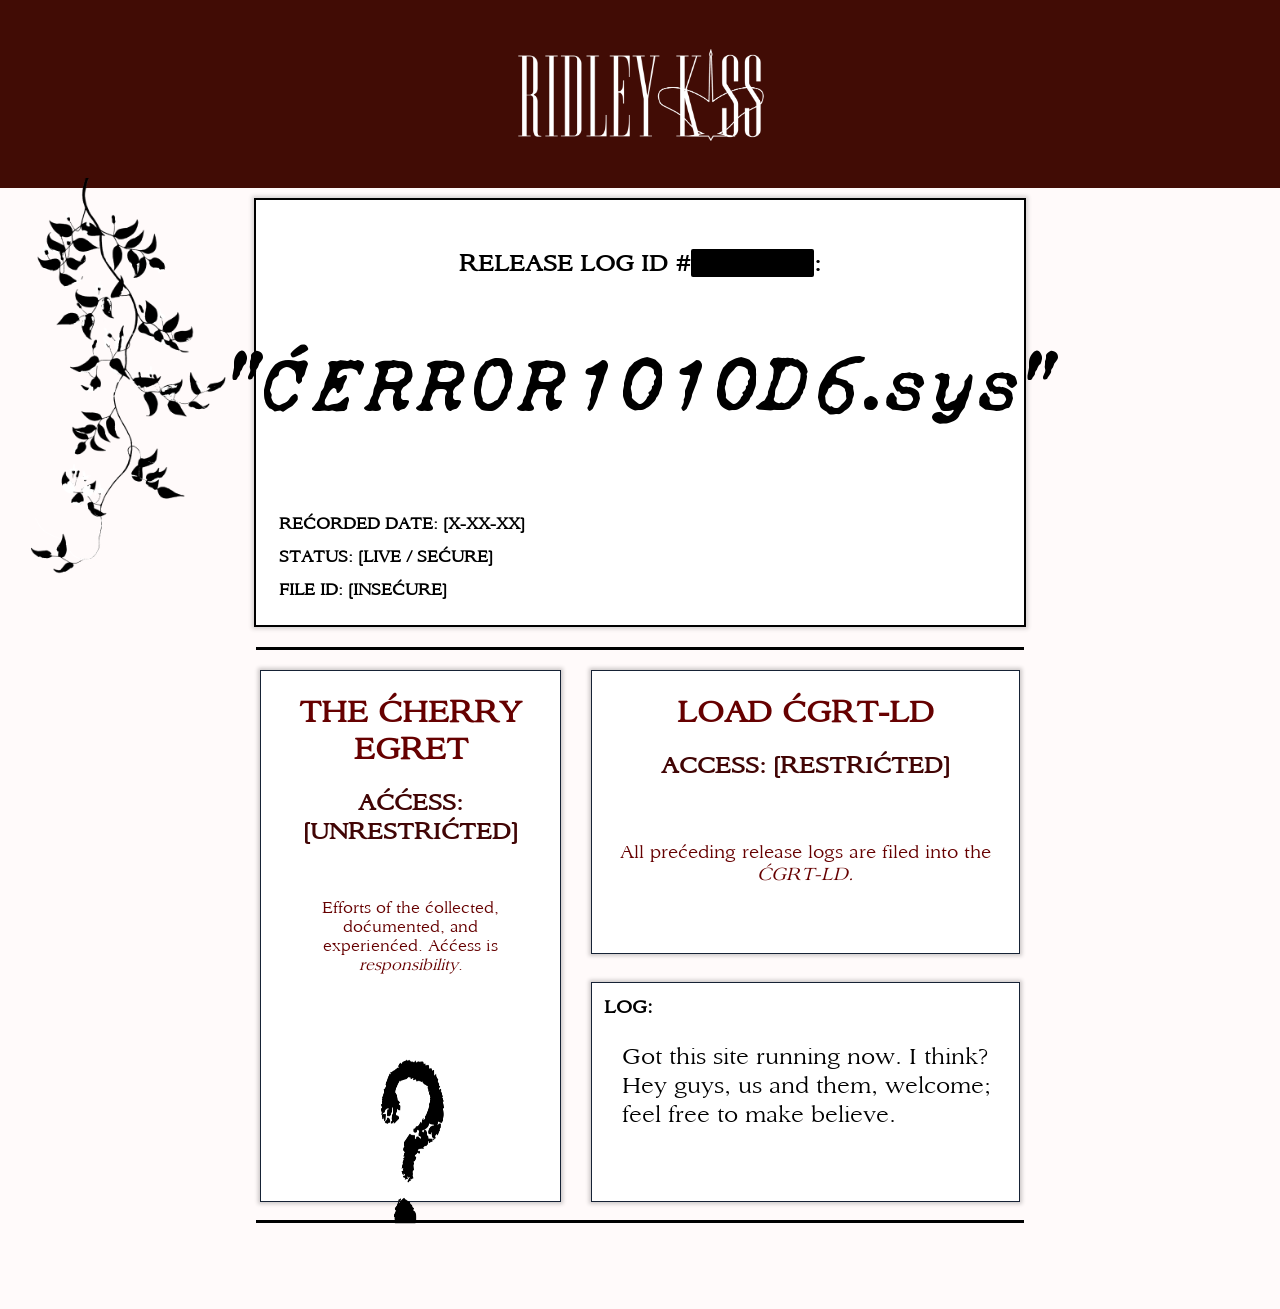
==== index.html @ 14155b86 "Update index.html" ====
<!DOCTYPE  html>
<html lang = "en">
<head>
    <meta charset="UTF-8">
    <meta name="viewport" content="width=device-width, initial-scale=1.0">
    <meta name="description" content="official-ridley-kiss-website">
    <link rel="stylesheet" href="ridley_kiss_website_css_build_V1.css">
    <title>CGRT</title>
</head>
    <body>
        <div class="header-wrapper">
            <div class="container-fill"></div><img src="site_image_ridleykiss_CGRT_logo_crop_white.png" alt="site logo 01" class="ridley-kiss-mainsite-logo">
        </div>
        
        <div class="black-petal">
            <img src="black_leaves.png" alt="black-stems" class="border-flower-design">
            <div class ="line-break"></div> 
        </div>

        </div>
            <div class="recent-log-box">
                <div class="log-container">
                    <h1 class="release-title">RELEASE LOG ID #<span class="redacted">AA5102B1</span>:</h1>
                    <a class="release-link" ref="https://open.spotify.com/album/1pdSVpbTb8tPwD0PdBom23?si=eMiuAhrLSi-QzEnZ8xyDWw"  class="log-link">
                        "ĆERROR1010D6.sys"
                    </a>
                </div>
                <div class="stats-latest-log">
                    <h2>REĆORDED DATE: [X-XX-XX]</h2>
                    <h2>STATUS: [LIVE / SEĆURE]</h2>
                    <h2>FILE ID: [INSEĆURE]</h2>
                </div>
            </div>
        </div>

        <div class="separator"></div>

        <div class="grid-box">
            <div class = "left-second-log-box">
                <div class="legacy-log-container"> 
                    <div class = "load-titles">
                        <a href="tango-charlie-echo-backlog/" class="cherry-egret-link">
                            <h1>THE ĆHERRY EGRET</h1>
                        </a>
                    </div>
                    <div class = "second-stats-large">
                        <h2>AĆĆESS: [UNRESTRIĆTED]</h2>
                    </div>
                    <div class="second-stats-small">
                        <div class="second-stats-small-text">
                            <p>Efforts of the ćollected, doćumented, and experienćed. Aććess is <em>responsibility</em>.</p>
                        </div>
                    </div>
                </div>
                <img src="question_sign_tilt.png" alt="site logo 02" class="ridley-kiss-metallic">
            </div>

            <div class="right-second-log-box">
                <div class = "load-titles"> 
                    <a>
                        <h1>LOAD ĆGRT-LD</h1>
                    </a>
                </div>
                <div class = "second-stats-large">
                    <h2>ACCESS: [RESTRIĆTED]</h2>
                </div>
                <div class="second-stats-small">
                    <p>All prećeding release logs are filed into the <em>ĆGRT-LD.</em></p>
                </div>
            </div>

            <div class="right-third-log-box">
                <div class = "load-titles-side"> 
                    <h1>LOG:</h1>
                </div>
                <div class="comment-sect">
                    <p class="comment-sect-spaced">Got this site running now. I think? Hey guys, us and them, welcome; feel free to make believe.</p>
                </div>
            </div>
        </div>

        <div class="separator"></div>


    </body>

</html>
---- ridley_kiss_website_css_build_V1.css ----
/* ------------------------------------------ */
@font-face {
    font-family:'Site Font';
    src: url('Sanford-0103_demo.ttf') format('truetype');
}

@font-face {
    font-family:'Title Font';
    src: url('EDITION_.TTF') format('truetype');
}

@font-face {
    font-family:'Release Font';
    src: url('OceansideTypewriter.ttf') format('truetype');
}

/* ------------------------------------------ */
html, body {
    margin: 0;
    padding: 0;
}

body {
    background-color: rgb(255, 250, 250);
    color: black;
    font-family:'Site Font';
}

body {
    animation: chunkLoad 2s steps(4) forwards;
}

@keyframes chunkLoad {
    from {
        clip-path: inset(0 0 100% 0);
    }
    to {
        clip-path: inset(0 0 0 0);
    }
}

/* ------------------------------------------ */

.ridley-kiss-mainsite-logo {
    max-width: 20%;
    display: block;
    margin-left: auto;
    margin-right: auto;
}

.black-petal {
    position: relative;
    width: 100%;
}

/* Line Break Under Logo */
.line-break {
    position: relative;   
    width: 100%;
    height: 100%;
    background: linear-gradient(to bottom, rgb(43,43,43), rgb(83,83,83));
    top: -15px;
    z-index: 2;
}
.border-flower-design{
    position: absolute;
    top:  0;    
    left: 2%;
    width: 16%;
    height: auto;
    z-index: 1;
    margin-top: -20px;
}

/* ------------------------------------------ */

/* Line Break Under Latest Release */
.line-break2 {
    border-top: 5px solid rgb(151, 151, 151); 
    margin: 8% 0%; 
    height: 0; 
}


/* Latest Release Log Border */
.recent-log-box{
    border: 2px solid #000000;
    border-radius: 0px;
    width: 60%;
    min-height: 30%;
    margin-left: auto;
    margin-right: auto;
    padding-top: 2%;
    padding-bottom: 1%;
    box-shadow: 0px 0px 4px 2px rgba(53, 53, 53, 0.2);
    background-color: rgb(255, 255, 255);
}


/* Latest Release Log */
.log-container{
    display: flex;
    flex-direction: column;
    align-items: center;
    gap: 15px;
    margin: 0 auto 5% auto;
 
}

/* Release Date and Status */
.stats-latest-log{
    display: inline-block;
    text-align: left;
    font-size: 70%;
    padding-left: 3%;
}

/* Release Link */
.release-link{
    display: inline-block;
    color: rgb(0, 0, 0);
    font-size: clamp(1.5rem, 7vw, 5rem);
    white-space: nowrap;
    padding-top: 3%;
    padding-bottom: 4%;
    font-family:'Release Font';
    word-break: break-word;
    animation: blinker-sharp 1s step-end infinite;
}

    @keyframes blinker-sharp {
        0%, 100% { opacity: 1; }
        50% { opacity: 0; }
}

.release-title{
    margin: 3% 0;
    font-size: clamp(1rem, 4vw, 1.5rem);
    white-space: nowrap;
}


/* ------------------------------------------ */

/* Border for Legacy and CGRT */
.left-second-log-box{
    grid-row: 1 / span 2;
    border: 1px solid #162235;
    height: 100%;
    box-shadow: 0px 0px 4px 2px rgba(0, 0, 0, 0.2);
    background-color: rgb(255, 255, 255);
    
}
.right-second-log-box{
    grid-column: 2;
    grid-row: 1;
    border: 1px solid #162235;
    height: 100%;
    box-shadow: 0px 0px 4px 2px rgba(0, 0, 0, 0.2);
    background-color: rgb(255, 255, 255);
}

.right-third-log-box{
    grid-column: 2;
    grid-row: 2;
    flex-direction: column;
    border: 1px solid #162235;
    height: 100%;
    box-shadow: 0px 0px 4px 2px rgba(0, 0, 0, 0.2);
    background-color: rgb(255, 255, 255);  
}

/* Legacy cgrt link/titles */
.load-titles{
    display: block;
    color: rgb(102, 0, 0);
    font-size: 1rem;
    margin-top: 5%;
    font-family:'Site Font'; 
    text-align: center;
}

/* The Cherry Egret Text Link */
.cherry-egret-link {
  text-decoration: none;
  color: inherit;
}

/* Ridley Log */
.load-titles-side{
    display: block;
    color: rgb(0, 0, 0);
    font-size: .6rem;
    margin-top: 3%;
    margin-left: 3%;
    font-family:'Site Font'; 
    text-align: left;
}

/* Ridley Log Comment */
.comment-sect{
    display:block;
    color: rgb(0, 0, 0);
    width: 90%;
    font-size: 1.5rem;
    margin-top: 5%;
    margin-left: 7%;
    font-family:'Site Font'; 
    text-align: left;
}


/* Grid boxes */
.grid-box {
    display: grid;
    grid-template-columns: 1.4fr 2fr;
    grid-template-rows: auto auto;
    gap: 30px;
    width: 59.3%;
    margin: 0 auto;

}

/* legacy and cgrt separator */
.separator {
    width: 60%;
    height: 3px;
    background: #000;
    margin: 20px auto;
}

.second-stats-large{
    display: block;
    font-size: 1rem;
    color: rgb(65, 5, 5);
    padding-bottom: 5%;
    text-align: center;
}

.second-stats-small{
    display: block;
    color: rgb(102, 0, 0);
    font-size: 1.2rem;
    margin: 0px;
    text-align: center;
}

.second-stats-small-text{
    display: block;
    color: rgb(102, 0, 0);
    font-size: 1.05rem;
    max-width: 70%;
    margin: 0px auto;
    text-align: center;
}

/* metallic egret */
.ridley-kiss-metallic{
    width: 70%;
    height: 60%;
    display: block;
    margin-left: auto;
    margin-right: auto;
}

/* ------------------------------------------ */

/* Redacted */
.redacted {
    background-color: black;
    color: rgb(0, 0, 0); 
    border-radius: 2px;
    -webkit-user-select: none;  
    -ms-user-select: none;    
    user-select: none;       
}

/* ------------------------------------------ */

/* Container behind text */
/* background: linear-gradient(to bottom, #000000, #771111); */
.header-wrapper {
    width: 100%;
    background-color: #410c05; 
    display: flex;
    justify-content: center;  
    padding: 30px 0;
    margin-bottom: 10px;
}

/* ------------------------------------------ */

/* Phone Optimization */

@media (max-width: 600px) {
    
    body {
        overflow-x: hidden;
        width: 100vw;
    }

    .grid-box, .recent-log-box {
        display: flex !important;
        flex-direction: column;
        width: 90vw !important; 
        margin: 10px auto !important;
        margin-bottom: 30px !important;
        height: auto !important; 
    }

    .load-titles {
       font-size: 70% !important; 
    }

    .second-stats-large {
        font-size: 65% !important; 

    }
    .comment-sect {
        width: 85% !important;
        font-size: 1rem !important; 
        margin-left: auto !important;
        margin-right: auto !important;
    }

    .second-stats-small {
        font-size: 90% !important;
    }

    .second-stats-small-text {
        font-size: 90% !important;

    }
    .stats-latest-log {
        font-size: 40% !important;
    }

   
    .border-flower-design {
        display: none !important;
    }

    .release-link {
        font-size: 140% !important;
        word-break: break-all;
    }

    .separator{
        width: 90%;
    }

}

/* Ipad Optimization */

@media (min-width: 600px) and (max-width: 1200px) {
    
    body {
        overflow-x: hidden;
        width: 100vw;
    }

    .grid-box, .recent-log-box {
        display: flex !important;
        flex-direction: column;
        width: 90vw !important; 
        margin: 10px auto !important;
        height: auto !important; 
    }

    .load-titles {
       font-size: 90% !important; 
    }

    .second-stats-large {
        font-size: 75% !important; 

    }
    .comment-sect {
        width: 85% !important;
        font-size: 1rem !important; 
        margin-left: auto !important;
        margin-right: auto !important;
    }

    .ridley-kiss-metallic{
        width: 40%;
        height: 40%;
    }

    .second-stats-small {
        font-size: 100% !important;
    }

    .second-stats-small-text {
        font-size: 130% !important;
    }
    .stats-latest-log {
        font-size: 70% !important;
    }
   
    .release-link {
        font-size: 2.5rem !important;
        padding: 20px 0 !important;
    }

    .border-flower-design {
        display: none !important;
    }

    .release-link {
        font-size: 250% !important;
        word-break: break-all;
    }

}
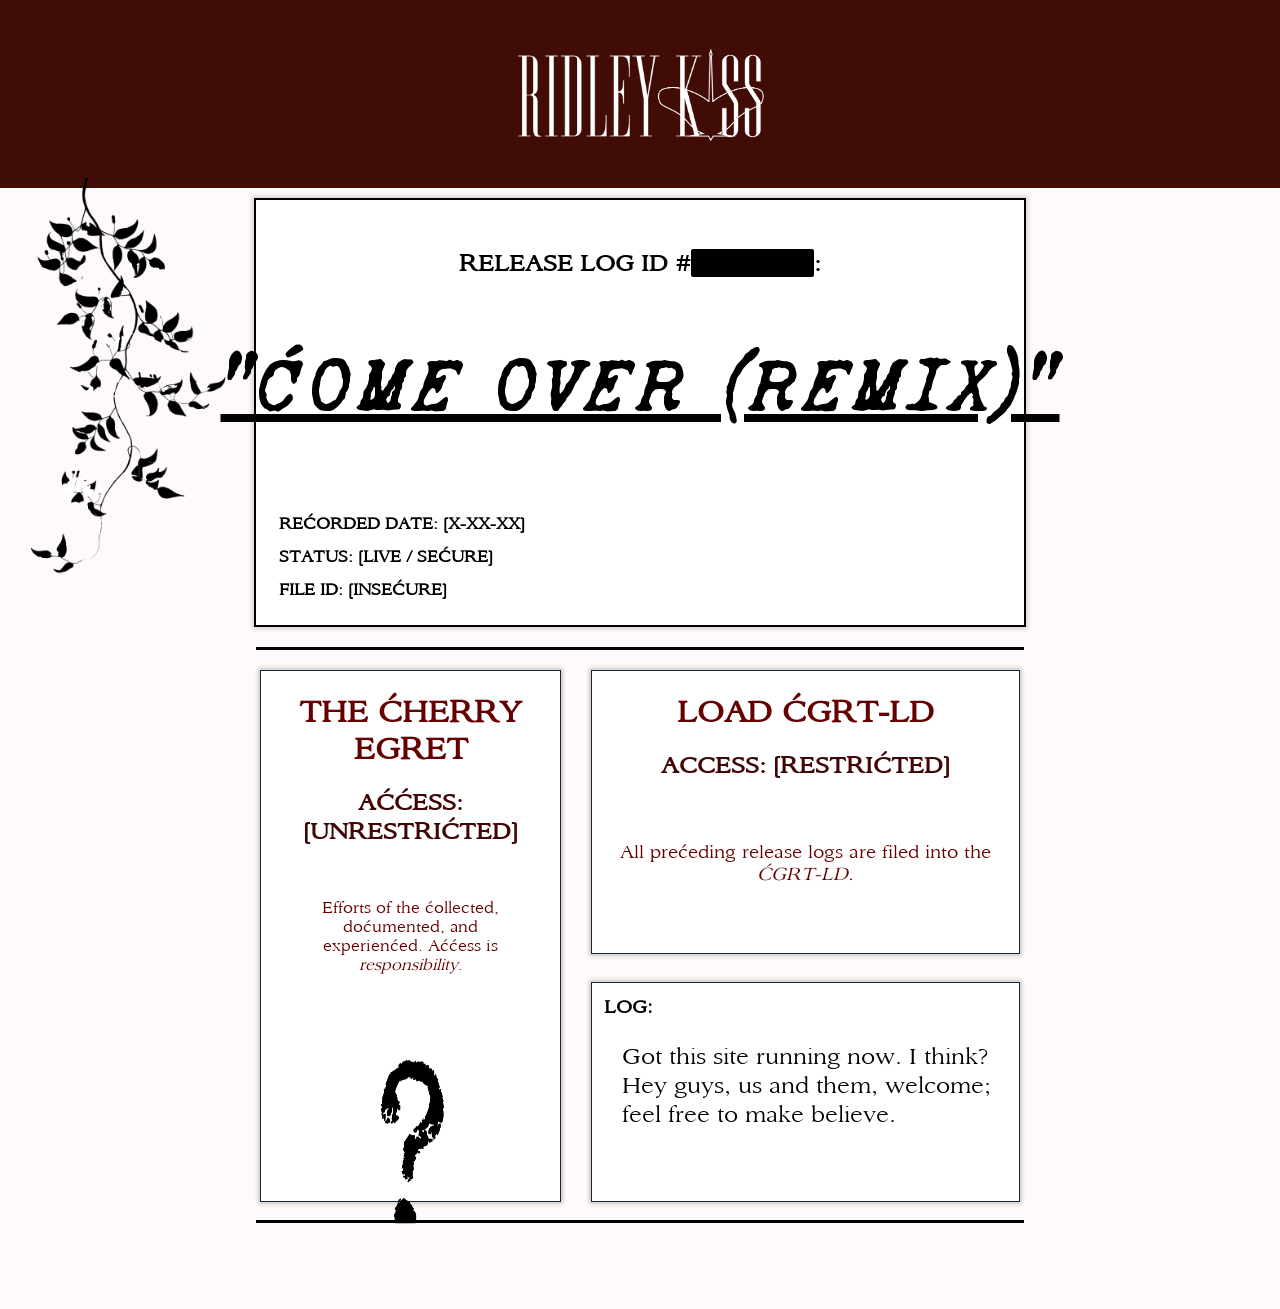
==== commit a8a1622f: "Update index.html" ====
--- a/index.html
+++ b/index.html
@@ -21,8 +21,8 @@
             <div class="recent-log-box">
                 <div class="log-container">
                     <h1 class="release-title">RELEASE LOG ID #<span class="redacted">AA5102B1</span>:</h1>
-                    <a class="release-link" ref="https://open.spotify.com/album/1pdSVpbTb8tPwD0PdBom23?si=eMiuAhrLSi-QzEnZ8xyDWw"  class="log-link">
-                        "ĆERROR1010D6.sys"
+                    <a class="release-link" href="https://soundcloud.com/rbeso/come-over-remix"  class="log-link">
+                        "ĆOME OVER (REMIX)"
                     </a>
                 </div>
                 <div class="stats-latest-log">
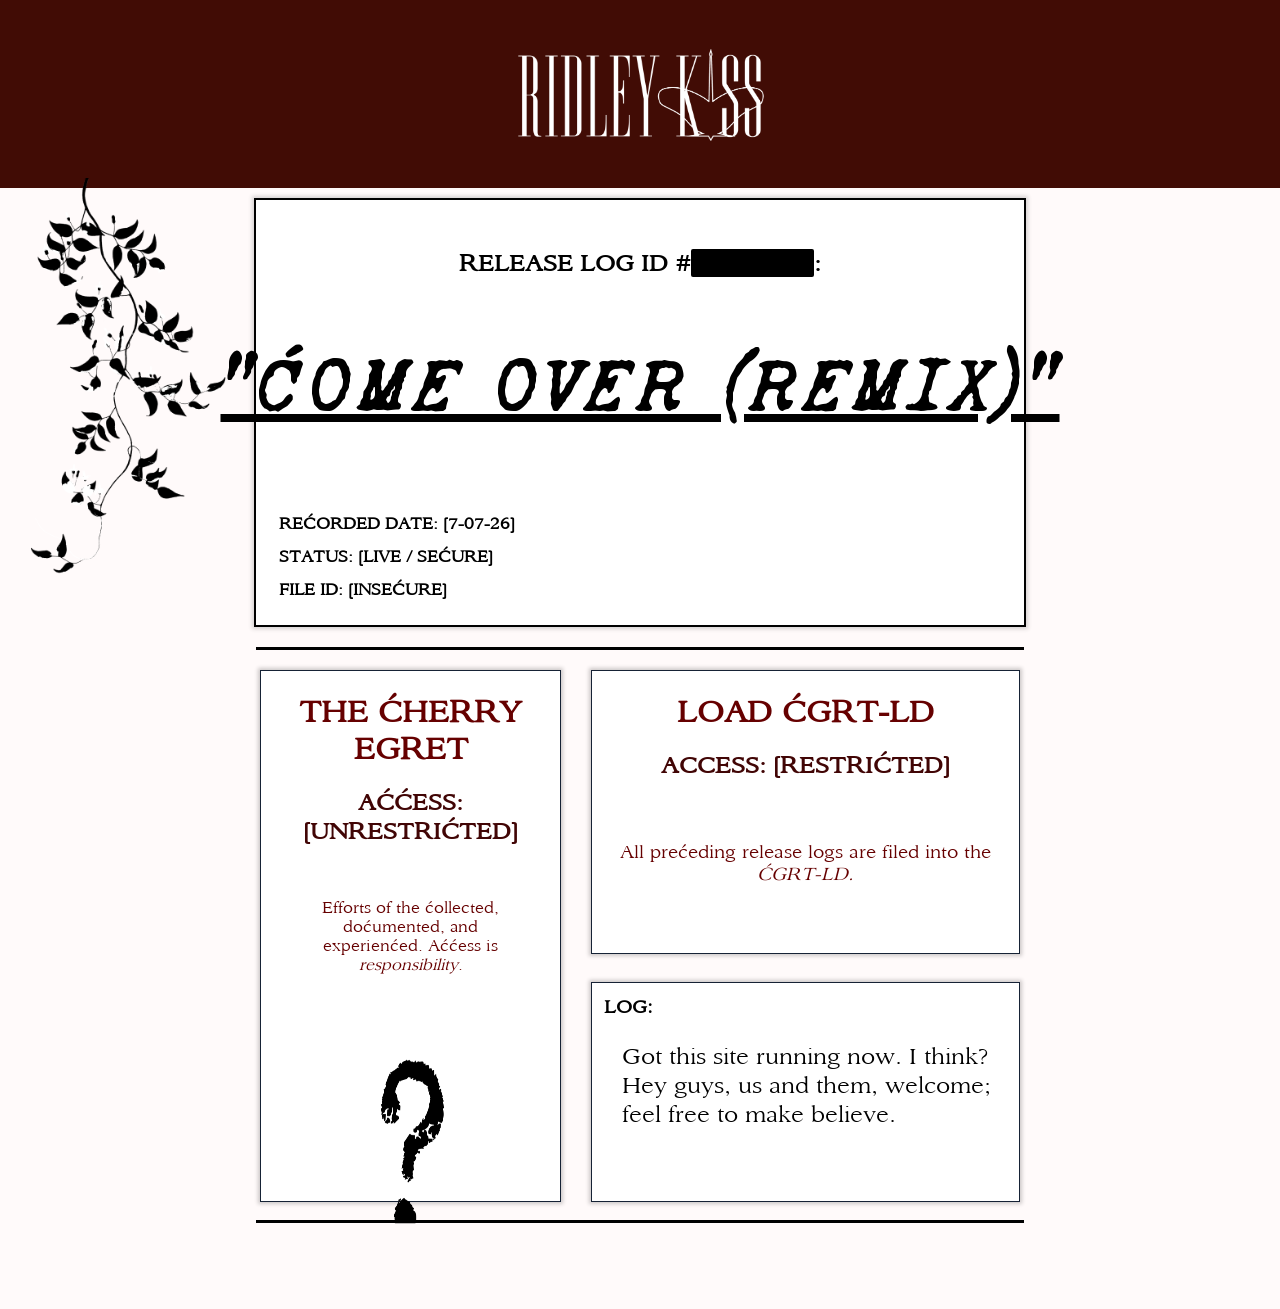
==== commit 7a06fccd: "Update index.html" ====
--- a/index.html
+++ b/index.html
@@ -26,7 +26,7 @@
                     </a>
                 </div>
                 <div class="stats-latest-log">
-                    <h2>REĆORDED DATE: [X-XX-XX]</h2>
+                    <h2>REĆORDED DATE: [7-07-26]</h2>
                     <h2>STATUS: [LIVE / SEĆURE]</h2>
                     <h2>FILE ID: [INSEĆURE]</h2>
                 </div>
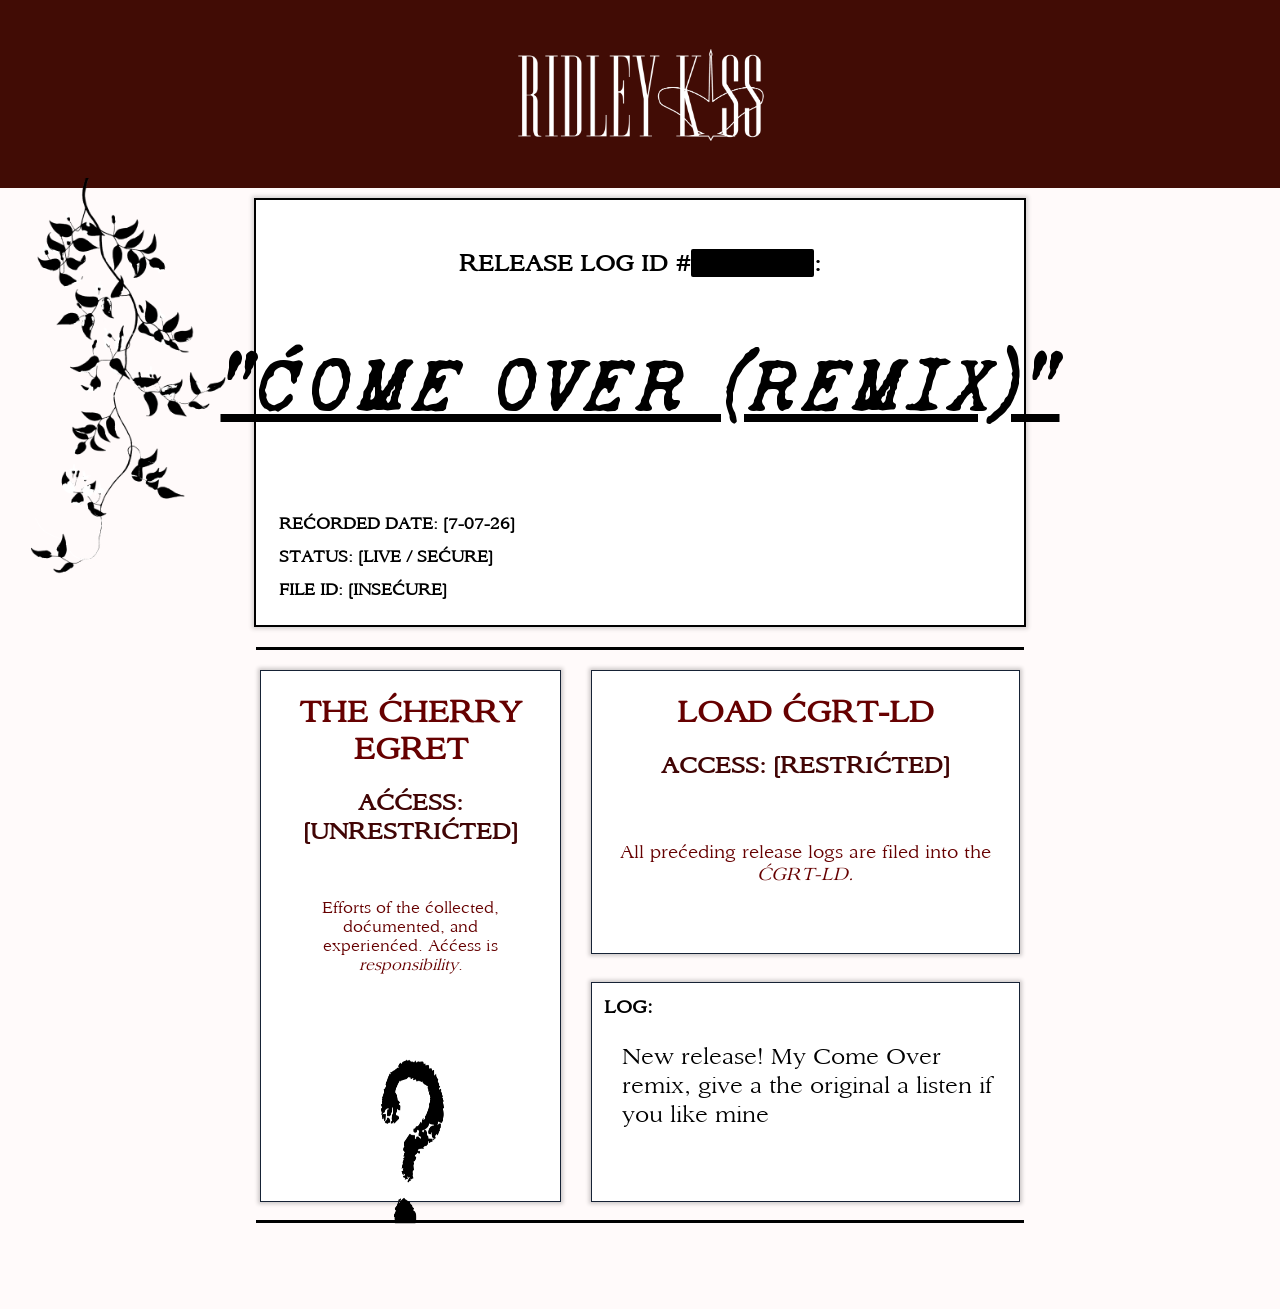
==== commit fb75f292: "Update index.html" ====
--- a/index.html
+++ b/index.html
@@ -37,22 +37,22 @@
 
         <div class="grid-box">
             <div class = "left-second-log-box">
-                <div class="legacy-log-container"> 
-                    <div class = "load-titles">
-                        <a href="tango-charlie-echo-backlog/" class="cherry-egret-link">
-                            <h1>THE ĆHERRY EGRET</h1>
-                        </a>
-                    </div>
-                    <div class = "second-stats-large">
-                        <h2>AĆĆESS: [UNRESTRIĆTED]</h2>
-                    </div>
-                    <div class="second-stats-small">
-                        <div class="second-stats-small-text">
-                            <p>Efforts of the ćollected, doćumented, and experienćed. Aććess is <em>responsibility</em>.</p>
+                <a href="tango-charlie-echo-backlog/" class="cherry-egret-link"> 
+                    <div class="legacy-log-container"> 
+                        <div class = "load-titles">
+                                <h1>THE ĆHERRY EGRET</h1>
+                        </div>
+                        <div class = "second-stats-large">
+                            <h2>AĆĆESS: [UNRESTRIĆTED]</h2>
+                        </div>
+                        <div class="second-stats-small">
+                            <div class="second-stats-small-text">
+                                <p>Efforts of the ćollected, doćumented, and experienćed. Aććess is <em>responsibility</em>.</p>
+                            </div>
                         </div>
                     </div>
-                </div>
-                <img src="question_sign_tilt.png" alt="site logo 02" class="ridley-kiss-metallic">
+                    <img src="question_sign_tilt.png" alt="site logo 02" class="ridley-kiss-metallic">
+                </a>
             </div>
 
             <div class="right-second-log-box">
@@ -74,7 +74,7 @@
                     <h1>LOG:</h1>
                 </div>
                 <div class="comment-sect">
-                    <p class="comment-sect-spaced">Got this site running now. I think? Hey guys, us and them, welcome; feel free to make believe.</p>
+                    <p class="comment-sect-spaced">New release! My Come Over remix, give a the original a listen if you like mine</p>
                 </div>
             </div>
         </div>
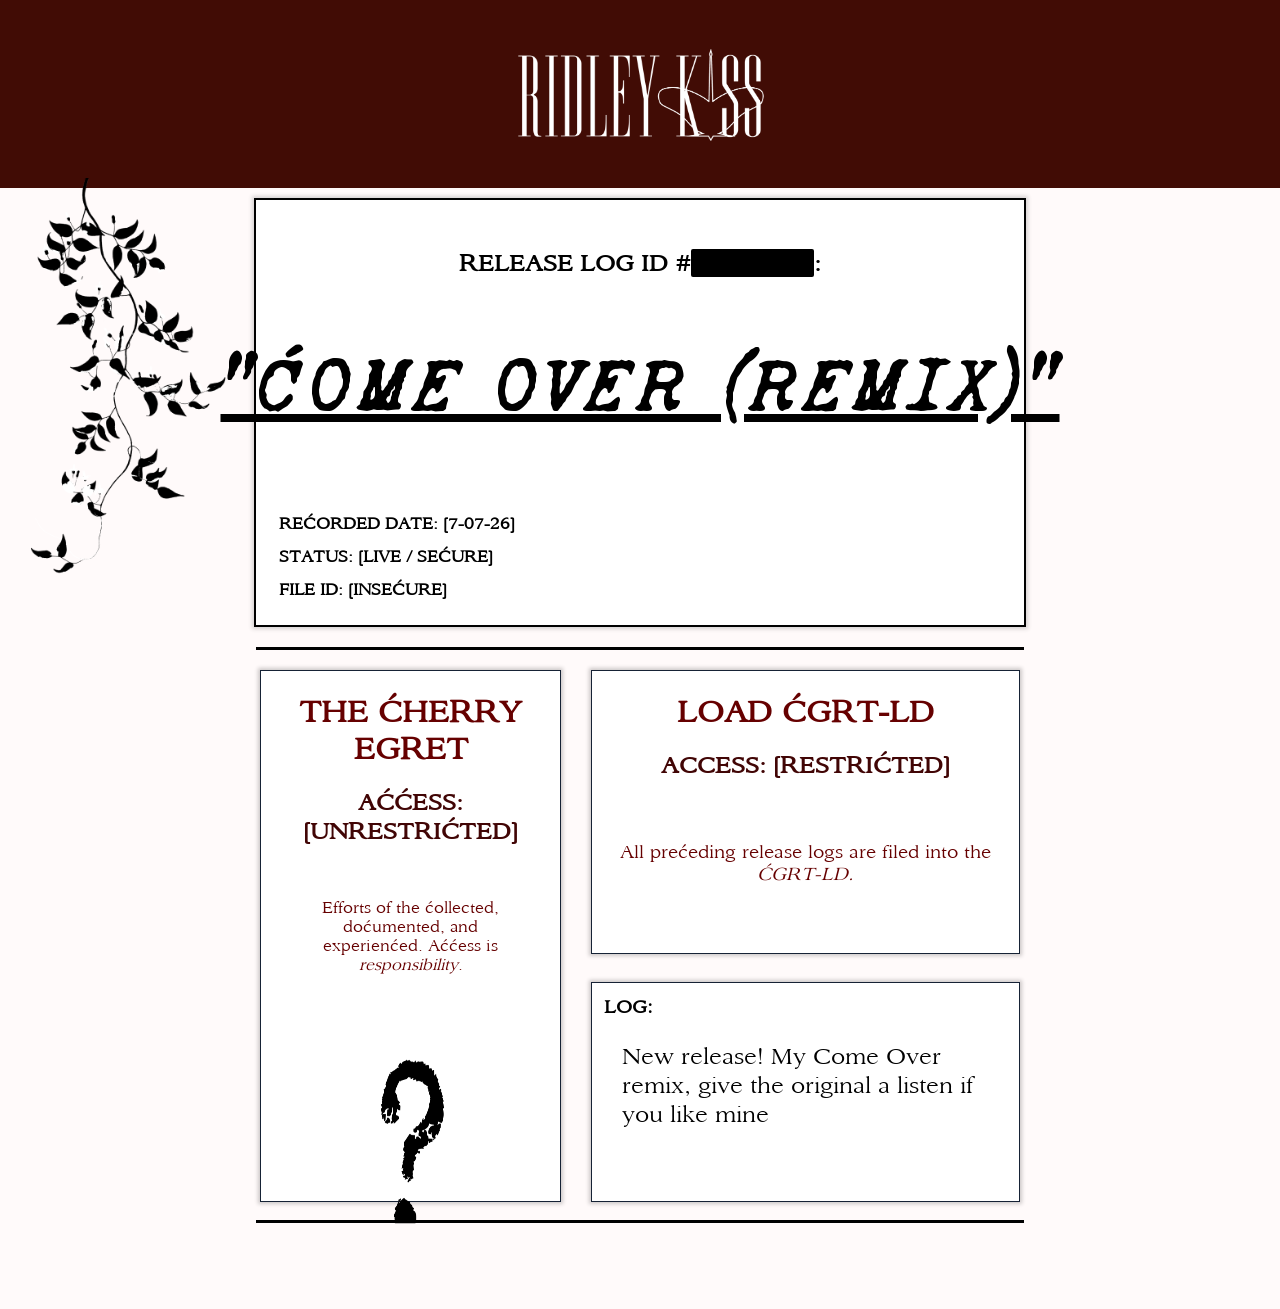
==== commit de2e5084: "Update index.html" ====
--- a/index.html
+++ b/index.html
@@ -74,7 +74,7 @@
                     <h1>LOG:</h1>
                 </div>
                 <div class="comment-sect">
-                    <p class="comment-sect-spaced">New release! My Come Over remix, give a the original a listen if you like mine</p>
+                    <p class="comment-sect-spaced">New release! My Come Over remix, give the original a listen if you like mine</p>
                 </div>
             </div>
         </div>
--- a/ridley_kiss_website_css_build_V1.css
+++ b/ridley_kiss_website_css_build_V1.css
@@ -263,6 +263,10 @@
     margin-right: auto;
 }
 
+.cherry-egret-link{
+     cursor: pointer;
+}
+
 /* ------------------------------------------ */
 
 /* Redacted */
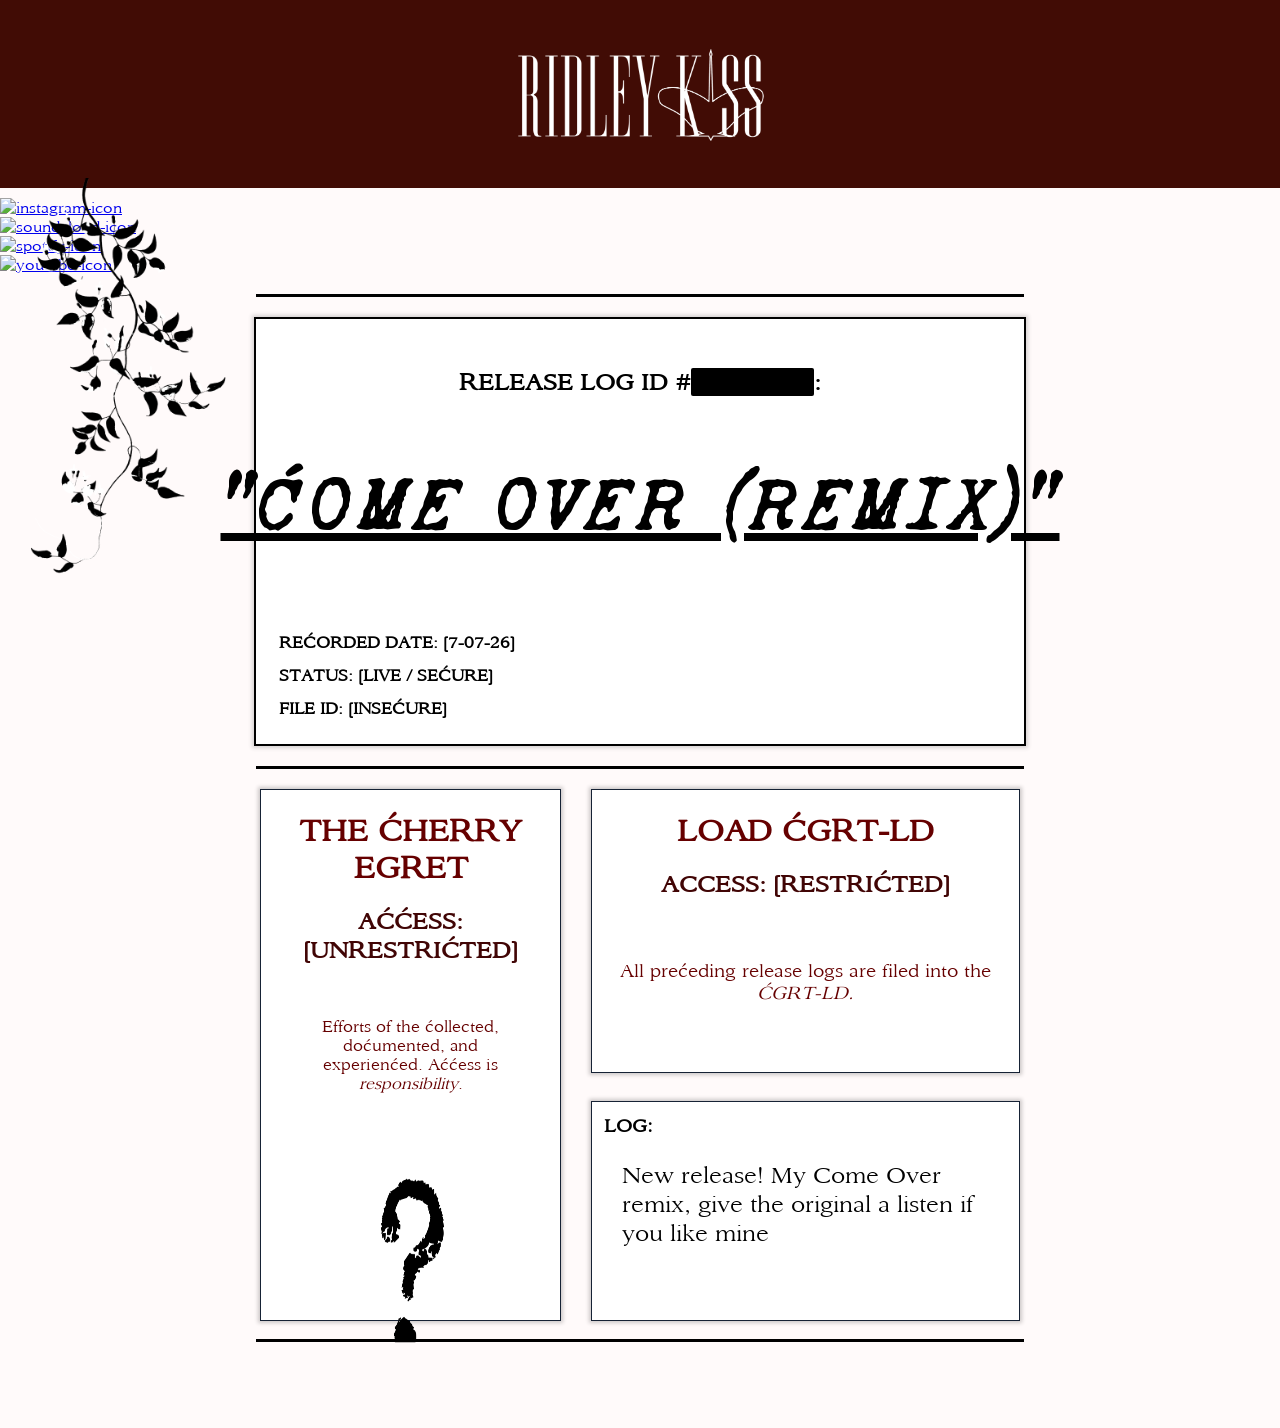
==== commit 963382a8: "Update index.html" ====
--- a/index.html
+++ b/index.html
@@ -17,11 +17,41 @@
             <div class ="line-break"></div> 
         </div>
 
+        <div class="social-links">
+            <div class="links">
+                <div class="Instagram">
+                    <a class="ig-link" href="https://www.instagram.com/cherryegret/">
+                        <img src="social_IG_icon.png" alt="instagram-icon" class="insta-icon">
+                    </a>
+                </div>
+
+                <div class="Soundcloud">
+                    <a class="sc-link" href="https://soundcloud.com/cherryegret">
+                        <img src="social_SC_icon.png" alt="soundcloud-icon" class="sc-icon">
+                    </a>
+                </div>
+
+                <div class="Spotify">
+                    <a class="sp-link" href="https://open.spotify.com/artist/4nRLRDeIyQCejnmJ1f4PmV">
+                        <img src="social_SP_icon.png" alt="spotify-icon" class="sp-icon">
+                    </a>
+                </div>
+
+                <div class="YouTube">
+                    <a class="yt-link" href="https://www.youtube.com/@cherryegret">
+                        <img src="social_YT_icon.png" alt="youtube-icon" class="yt-icon">
+                    </a>
+                </div>
+            </div>
+        </div>
+
+        <div class="separator"></div>
+
         </div>
             <div class="recent-log-box">
                 <div class="log-container">
                     <h1 class="release-title">RELEASE LOG ID #<span class="redacted">AA5102B1</span>:</h1>
-                    <a class="release-link" href="https://soundcloud.com/rbeso/come-over-remix"  class="log-link">
+                    <a class="release-link" href="https://soundcloud.com/cherryegret/come-over-remix"  class="log-link">
                         "ĆOME OVER (REMIX)"
                     </a>
                 </div>
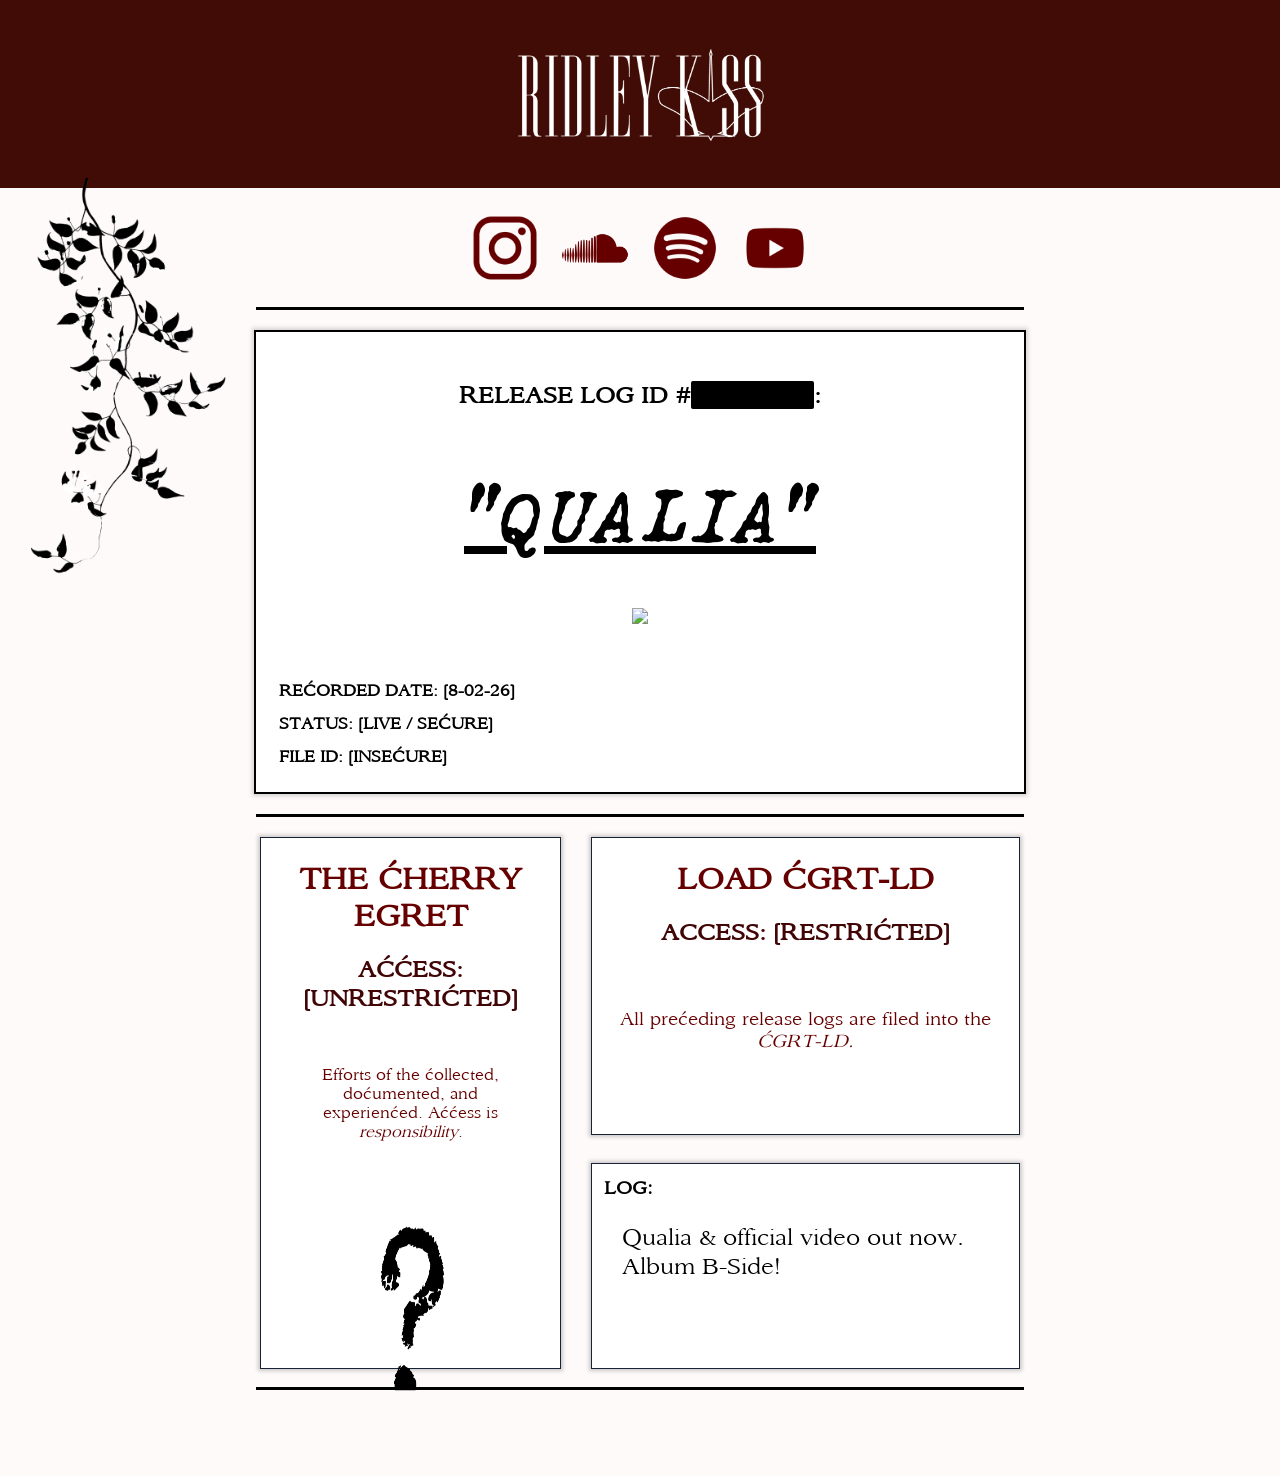
==== commit a121fc19: "Update index.html" ====
--- a/index.html
+++ b/index.html
@@ -51,12 +51,18 @@
             <div class="recent-log-box">
                 <div class="log-container">
                     <h1 class="release-title">RELEASE LOG ID #<span class="redacted">AA5102B1</span>:</h1>
-                    <a class="release-link" href="https://soundcloud.com/cherryegret/come-over-remix"  class="log-link">
-                        "ĆOME OVER (REMIX)"
+                    <a class="release-link" href="https://ffm.to/qualia-f59d"  class="log-link">
+                        "QUALIA"
+                        
                     </a>
+                    
+                    <a href="https://ffm.to/qualia-f59d" class="cover-link">
+                         <img src="qualiacover.png" class="drop-cover">
+                    </a>
+            
                 </div>
                 <div class="stats-latest-log">
-                    <h2>REĆORDED DATE: [7-07-26]</h2>
+                    <h2>REĆORDED DATE: [8-02-26]</h2>
                     <h2>STATUS: [LIVE / SEĆURE]</h2>
                     <h2>FILE ID: [INSEĆURE]</h2>
                 </div>
@@ -104,7 +110,7 @@
                     <h1>LOG:</h1>
                 </div>
                 <div class="comment-sect">
-                    <p class="comment-sect-spaced">New release! My Come Over remix, give the original a listen if you like mine</p>
+                    <p class="comment-sect-spaced">Qualia & official video out now. Album B-Side!</p>
                 </div>
             </div>
         </div>
--- a/ridley_kiss_website_css_build_V1.css
+++ b/ridley_kiss_website_css_build_V1.css
@@ -70,6 +70,24 @@
     height: auto;
     z-index: 1;
     margin-top: -20px;
+}
+
+/* ------------------------------------------ */
+/* Social Media Links */
+.links {
+    display: flex;
+    gap: 20px;           /* Space between icons */
+    justify-content: center; /* Optional: center them */
+    align-items: center;
+}
+
+.insta-icon,
+.sc-icon,
+.sp-icon,
+.yt-icon {
+    width: 70px;
+    height: 70px;
+    margin-top: 15px;
 }
 
 /* ------------------------------------------ */
@@ -297,6 +315,22 @@
 /* Phone Optimization */
 
 @media (max-width: 600px) {
+
+    .ridley-kiss-mainsite-logo {
+    max-width: 50%;
+    display: block;
+    margin-left: auto;
+    margin-right: auto;
+    }
+
+    .insta-icon,
+    .sc-icon,
+    .sp-icon,
+    .yt-icon {
+        width: 40px;
+        height: 40px;
+        margin-top: 15px;
+    }
     
     body {
         overflow-x: hidden;
@@ -358,6 +392,22 @@
 /* Ipad Optimization */
 
 @media (min-width: 600px) and (max-width: 1200px) {
+
+    .ridley-kiss-mainsite-logo {
+    max-width: 40%;
+    display: block;
+    margin-left: auto;
+    margin-right: auto;
+    }
+
+    .insta-icon,
+    .sc-icon,
+    .sp-icon,
+    .yt-icon {
+        width: 60px;
+        height: 60px;
+        margin-top: 15px;
+    }
     
     body {
         overflow-x: hidden;
